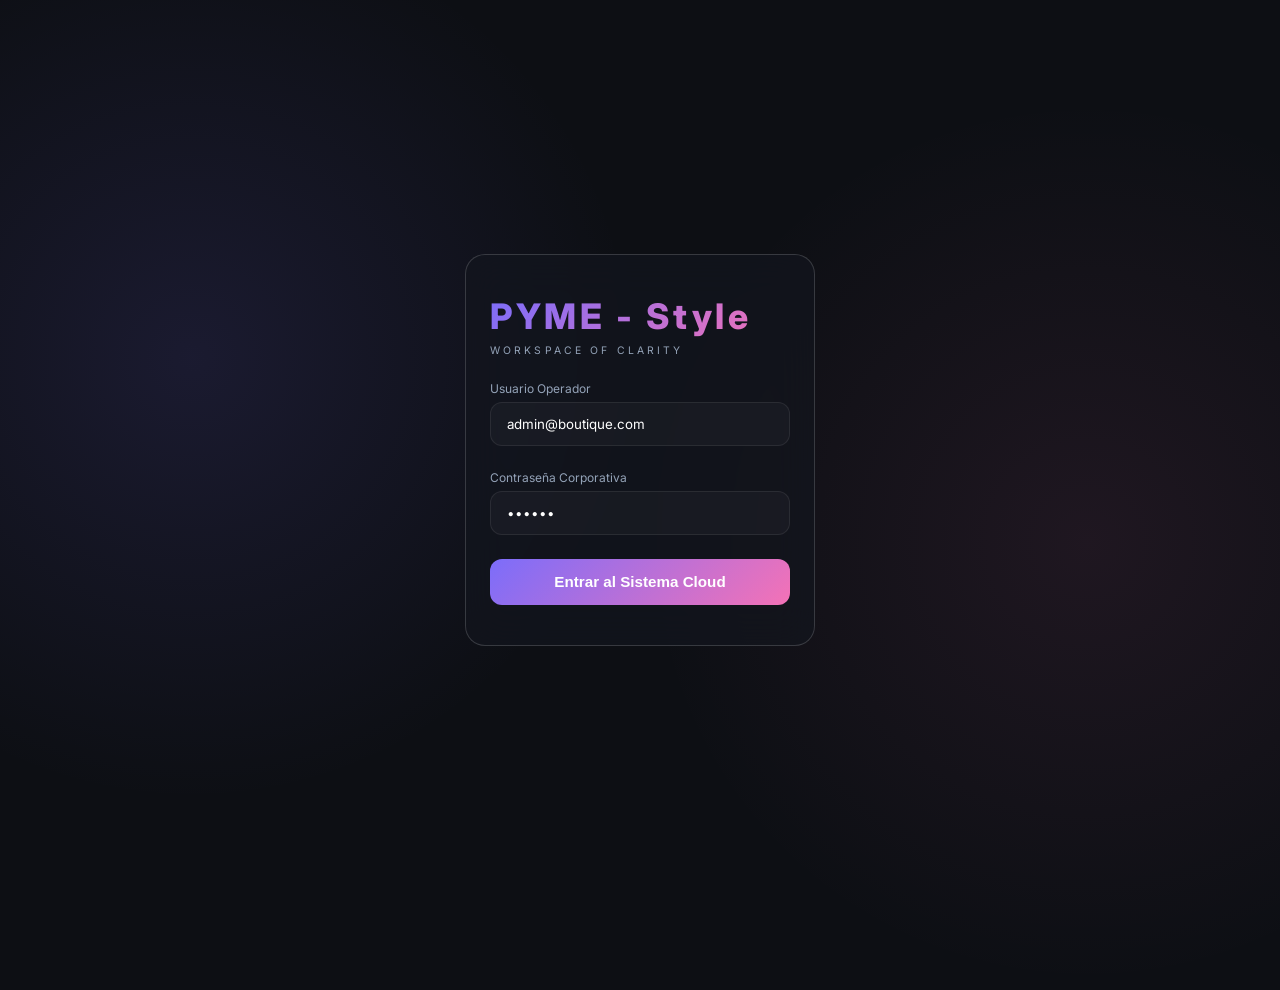
==== index.html @ 412031db "correción" ====
<!DOCTYPE html>
<html lang="es">
<head>
  <base href="./">
  <meta charset="UTF-8">
  <meta content="IE=Edge" http-equiv="X-UA-Compatible">
  <meta name="description" content="PYME OS — ERP Móvil de Gestión Completa">
  <meta name="viewport" content="width=device-width, initial-scale=1.0, maximum-scale=1.0, user-scalable=no">
  <meta name="mobile-web-app-capable" content="yes">
  <meta name="apple-mobile-web-app-capable" content="yes">
  <meta name="apple-mobile-web-app-status-bar-style" content="black-translucent">
  <meta name="apple-mobile-web-app-title" content="PYME OS">
  <meta name="theme-color" content="#0d0f14">
  <link rel="manifest" href="manifest.json">
  <link rel="stylesheet" href="styles.css">
  <title>PYME - Style</title>
</head>
<body>

  <section id="mod-auth" class="app-screen">
    <div class="auth-card">
      <div class="brand-header">
        <h1>PYME - Style</h1>
        <p class="brand-tagline">WORKSPACE OF CLARITY</p>
      </div>
      <form id="auth-form" onsubmit="manejarLogin(event)">
        <div class="form-group">
          <label>Usuario Operador</label>
          <input type="email" placeholder="admin@boutique.com" required value="admin@boutique.com">
        </div>
        <div class="form-group">
          <label>Contraseña Corporativa</label>
          <input type="password" placeholder="••••••••" required value="123456">
        </div>
        <button type="submit" class="btn-block" style="margin-top: 1.5rem;">Entrar al Sistema Cloud</button>
      </form>
    </div>
  </section>

  <section id="mod-ventas" class="app-screen hidden">
    <header class="screen-header">
      <h2>Punto de Venta</h2>
      <div class="btn-small">🛒 <span id="cart-count">0</span></div>
    </header>
    <div class="screen-content">
      <div class="products-list" id="ventas-container">
        </div>
    </div>
    <div class="checkout-bar">
      <button class="btn-block" onclick="procesarVenta()">Registrar Venta ($<span id="cart-total">0.00</span>)</button>
    </div>
  </section>

  <section id="mod-inventario" class="app-screen hidden">
    <header class="screen-header">
      <h2>Inventario Almacén</h2>
      <button class="btn-small" onclick="abrirModalAgregar()">+ Añadir Prenda</button>
    </header>
    <div class="screen-content">
      <div class="inventory-table-card">
        <table class="inventory-table">
          <thead>
            <tr>
              <th>Prenda</th>
              <th>Stock</th>
              <th>Precio</th>
            </tr>
          </thead>
          <tbody id="inventario-container">
            </tbody>
        </table>
      </div>
    </div>
  </section>

  <section id="mod-admin" class="app-screen hidden">
    <header class="screen-header">
      <h2>Panel y Analítica</h2>
    </header>
    <div class="screen-content">
      <div class="metrics-grid">
        <div class="metric-card">
          <span class="metric-label">Ingresos Brutos</span>
          <span class="metric-value" id="metric-ventas">$0.00</span>
        </div>
        <div class="metric-card">
          <span class="metric-label">U. Despachadas</span>
          <span class="metric-value" id="metric-unidades">0 u.</span>
        </div>
      </div>
      <div class="cloud-status-card">
        <div class="status-indicator"></div>
        <div>
          <span style="font-size: 0.85rem; font-weight:700; display:block;">Instancia Cloud Sincronizada</span>
          <span style="font-size: 0.7rem; color:var(--text-secondary)">Logs de auditoría activos</span>
        </div>
      </div>
    </div>
  </section>

  <nav id="app-nav" class="bottom-nav hidden">
    <button class="nav-item active" onclick="cambiarModulo('ventas', this)">
      <span class="nav-icon">🛍️</span>
      <span class="nav-text">Venta</span>
    </button>
    <button class="nav-item" onclick="cambiarModulo('inventario', this)">
      <span class="nav-icon">📦</span>
      <span class="nav-text">Stock</span>
    </button>
    <button class="nav-item" onclick="cambiarModulo('admin', this)">
      <span class="nav-icon">📊</span>
      <span class="nav-text">Panel</span>
    </button>
    <button class="nav-item" style="color: #f43f5e;" onclick="cerrarSesion()">
      <span class="nav-icon">🚪</span>
      <span class="nav-text">Salir</span>
    </button>
  </nav>

  <div id="modal-agregar" class="modal-overlay">
    <div class="modal-sheet">
      <div class="modal-handle"></div>
      <p class="modal-title">Registrar Nueva Mercancía</p>
      <div class="modal-field">
        <label>Nombre del artículo</label>
        <input type="text" id="m-nombre" placeholder="Ej. Chaqueta Denim Premium">
      </div>
      <div class="modal-field">
        <label>Precio de etiqueta ($)</label>
        <input type="number" id="m-precio" placeholder="0.00" min="0" step="0.01">
      </div>
      <div class="modal-field">
        <label>Unidades ingresadas</label>
        <input type="number" id="m-stock" placeholder="0" min="0">
      </div>
      <div class="modal-actions">
        <button class="btn-block" style="background: rgba(255,255,255,0.04); border: 1px solid var(--border);" onclick="cerrarModalAgregar()">Cancelar</button>
        <button class="btn-block" onclick="guardarNuevoProducto()">Cargar al ERP</button>
      </div>
    </div>
  </div>

  <script src="app.js"></script>
</body>
</html>
---- styles.css ----
@import url('https://fonts.googleapis.com/css2?family=Inter:wght@300;400;500;600;700;800&display=swap');

:root {
  --bg-base:       #0d0f14;
  --bg-surface:    #13161e;
  --bg-card:       rgba(255, 255, 255, 0.03);
  --bg-card-hover: rgba(255, 255, 255, 0.06);
  --border:        rgba(255, 255, 255, 0.08);
  --border-strong: rgba(255, 255, 255, 0.16);

  --accent-violet: #7c6dfa;
  --accent-rose:   #f472b6;
  --accent-teal:   #2dd4bf;

  --grad-primary: linear-gradient(135deg, #7c6dfa, #f472b6);

  --text-primary:   #ffffff;
  --text-secondary: #94a3b8;
  --text-muted:     #64748b;

  --radius-sm: 12px;
  --radius-md: 20px;
  --font: 'Inter', system-ui, -apple-system, sans-serif;
  --transition: all 0.25s cubic-bezier(0.4, 0, 0.2, 1);
}

*, *::before, *::after {
  box-sizing: border-box;
}

html, body {
  height: 100%;
  margin: 0;
  padding: 0;
  font-family: var(--font);
  background-color: var(--bg-base);
  color: var(--text-primary);
  overflow: hidden;
  -webkit-font-smoothing: antialiased;
}

/* Orbes de fondo decorativos para el ERP */
body::before {
  content: '';
  position: absolute;
  top: -10%; left: -20%; width: 70vw; height: 70vw;
  background: radial-gradient(circle, rgba(124, 109, 250, 0.12) 0%, transparent 70%);
  z-index: 0;
  pointer-events: none;
}
body::after {
  content: '';
  position: absolute;
  bottom: -10%; right: -20%; width: 70vw; height: 70vw;
  background: radial-gradient(circle, rgba(244, 114, 182, 0.08) 0%, transparent 70%);
  z-index: 0;
  pointer-events: none;
}

/* Estructura de Pantallas Móviles */
.app-screen {
  position: absolute;
  inset: 0;
  display: flex;
  flex-direction: column;
  padding: 1.5rem 1.25rem 95px 1.25rem;
  z-index: 1;
}

.app-screen.hidden {
  display: none !important;
}

.screen-header {
  display: flex;
  align-items: center;
  justify-content: space-between;
  padding-bottom: 1.25rem;
  border-bottom: 1px solid var(--border);
  margin-bottom: 1.25rem;
}

.screen-header h2 {
  margin: 0;
  font-size: 1.4rem;
  font-weight: 800;
  letter-spacing: -0.02em;
}

.screen-content {
  flex: 1;
  overflow-y: auto;
  -webkit-overflow-scrolling: touch;
}

/* Pantalla de Login */
#mod-auth {
  justify-content: center;
  align-items: center;
  padding: 2rem;
}

.auth-card {
  background: rgba(19, 22, 30, 0.7);
  backdrop-filter: blur(20px);
  -webkit-backdrop-filter: blur(20px);
  border: 1px solid var(--border-strong);
  padding: 2.5rem 1.5rem;
  border-radius: var(--radius-md);
  width: 100%;
  max-width: 350px;
}

.brand-header h1 {
  margin: 0;
  font-size: 2.2rem;
  font-weight: 800;
  letter-spacing: 0.1em;
  background: var(--grad-primary);
  -webkit-background-clip: text;
  -webkit-text-fill-color: transparent;
}

.brand-tagline {
  font-size: 0.65rem;
  letter-spacing: 0.3em;
  color: var(--text-secondary);
  margin-top: 0.4rem;
  text-transform: uppercase;
}

.form-group {
  margin-top: 1.5rem;
  text-align: left;
}

.form-group label {
  display: block;
  font-size: 0.75rem;
  color: var(--text-secondary);
  margin-bottom: 0.4rem;
}

.form-group input {
  width: 100%;
  padding: 0.8rem 1rem;
  background: var(--bg-card);
  border: 1px solid var(--border);
  border-radius: var(--radius-sm);
  color: white;
  font-family: var(--font);
}

.form-group input:focus {
  outline: none;
  border-color: var(--accent-violet);
}

/* Lista de Productos (Ventas) */
.products-list {
  display: flex;
  flex-direction: column;
  gap: 0.75rem;
}

.sale-item {
  background: var(--bg-card);
  border: 1px solid var(--border);
  border-radius: var(--radius-sm);
  padding: 1rem;
  display: flex;
  align-items: center;
  justify-content: space-between;
}

.item-meta {
  display: flex;
  align-items: center;
  gap: 0.8rem;
}

.item-icon { font-size: 1.8rem; }
.item-name { display: block; font-weight: 600; font-size: 0.95rem; }
.item-price { font-size: 0.85rem; color: var(--accent-teal); font-weight: 700; }

.counter-controls {
  display: flex;
  align-items: center;
  gap: 0.8rem;
}

.btn-counter {
  width: 32px;
  height: 32px;
  border-radius: 50%;
  border: 1px solid var(--border-strong);
  background: rgba(255,255,255,0.03);
  color: white;
  font-weight: bold;
  cursor: pointer;
}

.checkout-bar {
  position: absolute;
  bottom: 80px; left: 0; right: 0;
  padding: 1rem;
  background: rgba(13, 15, 20, 0.8);
  backdrop-filter: blur(15px);
  -webkit-backdrop-filter: blur(15px);
  border-top: 1px solid var(--border);
}

/* Tablas de Inventario */
.inventory-table-card {
  background: var(--bg-surface);
  border: 1px solid var(--border);
  border-radius: var(--radius-sm);
  overflow: hidden;
}

.inventory-table {
  width: 100%;
  border-collapse: collapse;
}

.inventory-table th, .inventory-table td {
  padding: 1rem;
  font-size: 0.85rem;
  text-align: left;
}

.inventory-table th {
  background: rgba(255,255,255,0.02);
  color: var(--text-secondary);
  border-bottom: 1px solid var(--border);
}

.inventory-table td {
  border-bottom: 1px solid rgba(255,255,255,0.04);
}

/* KPIS / Dashboard Admin */
.metrics-grid {
  display: grid;
  grid-template-columns: 1fr 1fr;
  gap: 1rem;
  margin-bottom: 1.5rem;
}

.metric-card {
  background: var(--bg-card);
  border: 1px solid var(--border);
  border-radius: var(--radius-sm);
  padding: 1.25rem 1rem;
}

.metric-label { font-size: 0.75rem; color: var(--text-secondary); font-weight: 500; }
.metric-value { font-size: 1.5rem; font-weight: 800; margin-top: 0.4rem; }

.cloud-status-card {
  background: rgba(45, 212, 191, 0.03);
  border: 1px solid rgba(45, 212, 191, 0.15);
  padding: 1rem;
  border-radius: var(--radius-sm);
  display: flex;
  align-items: center;
  gap: 0.75rem;
}

.status-indicator {
  width: 10px; height: 10px; background: var(--accent-teal); border-radius: 50%;
}

/* Barra de Menú Inferior Fija */
.bottom-nav {
  position: fixed;
  bottom: 0; left: 0; right: 0;
  height: 80px;
  background: rgba(19, 22, 30, 0.85);
  backdrop-filter: blur(25px);
  -webkit-backdrop-filter: blur(25px);
  border-top: 1px solid var(--border);
  display: flex;
  justify-content: space-around;
  align-items: center;
  padding-bottom: 12px;
  z-index: 100;
}

.bottom-nav.hidden { display: none !important; }

.nav-item {
  background: transparent;
  border: none;
  display: flex;
  flex-direction: column;
  align-items: center;
  color: var(--text-secondary);
  cursor: pointer;
}

.nav-item.active { color: var(--accent-violet); }
.nav-icon { font-size: 1.3rem; }
.nav-text { font-size: 0.65rem; font-weight: 600; margin-top: 0.2rem; }

/* Botones Base */
.btn-block {
  width: 100%;
  background: var(--grad-primary);
  color: white;
  padding: 0.9rem;
  border: none;
  border-radius: var(--radius-sm);
  font-weight: 600;
  font-size: 0.95rem;
  cursor: pointer;
}

.btn-small {
  background: rgba(255,255,255,0.06);
  border: 1px solid var(--border);
  color: white;
  padding: 0.4rem 0.8rem;
  border-radius: 20px;
  font-size: 0.75rem;
  font-weight: 600;
  cursor: pointer;
}

/* Modal Inteligente Cajón Inferior (Bottom Sheet) */
.modal-overlay {
  position: fixed;
  inset: 0;
  background: rgba(0,0,0,0.7);
  backdrop-filter: blur(5px);
  z-index: 1000;
  opacity: 0;
  visibility: hidden;
  transition: var(--transition);
}

.modal-overlay.open {
  opacity: 1;
  visibility: visible;
}

.modal-sheet {
  position: absolute;
  bottom: 0; left: 0; right: 0;
  background: var(--bg-surface);
  border-top: 1px solid var(--border-strong);
  border-top-left-radius: var(--radius-md);
  border-top-right-radius: var(--radius-md);
  padding: 2rem 1.5rem;
  transform: translateY(100%);
  transition: var(--transition);
}

.modal-overlay.open .modal-sheet {
  transform: translateY(0);
}

.modal-handle {
  width: 40px; height: 4px; background: var(--border-strong);
  border-radius: 2px; margin: 0 auto 1.5rem;
}

.modal-title { font-size: 1.1rem; font-weight: 700; margin-bottom: 1.25rem; color: white; }
.modal-field { margin-bottom: 1rem; text-align: left; }
.modal-field label { display: block; font-size: 0.75rem; color: var(--text-secondary); margin-bottom: 0.4rem; }
.modal-field input {
  width: 100%; padding: 0.8rem; background: var(--bg-card);
  border: 1px solid var(--border); border-radius: var(--radius-sm); color: white;
}
.modal-actions { display: flex; gap: 1rem; margin-top: 1.5rem; }
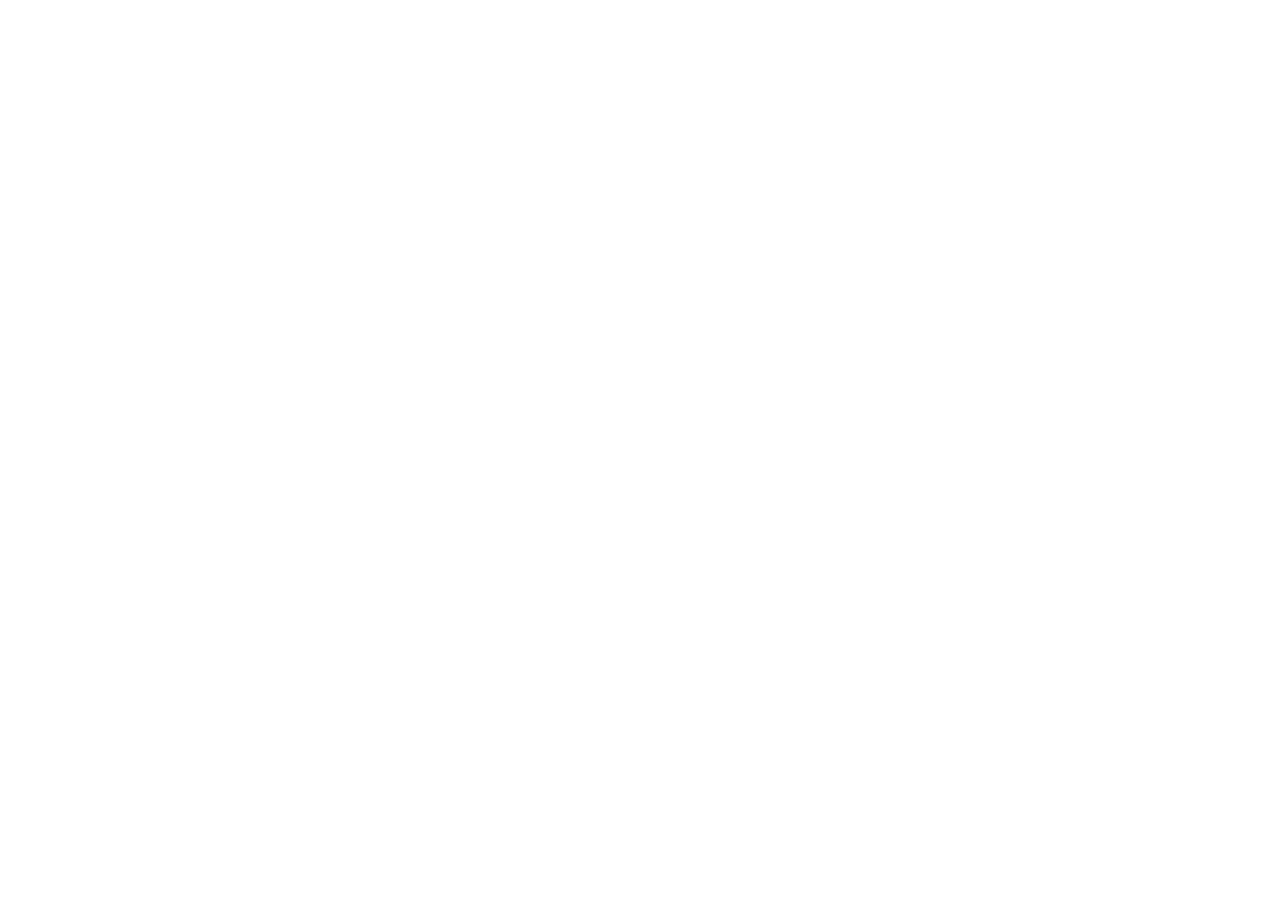
==== commit 6a14266b: "Merge pull request #28 from entrpie/gh-pages correciones" ====
--- a/index.html
+++ b/index.html
@@ -1,145 +1,46 @@
 <!DOCTYPE html>
-<html lang="es">
+<html>
 <head>
-  <base href="./">
+  <!--
+    If you are serving your web app in a path other than the root, change the
+    href value below to reflect the base path you are serving from.
+
+    The path provided below has to start and end with a slash "/" in order for
+    it to work correctly.
+
+    For more details:
+    * https://developer.mozilla.org/en-US/docs/Web/HTML/Element/base
+
+    This is a placeholder for base href that will be replaced by the value of
+    the `--base-href` argument provided to `flutter build`.
+  -->
+  <base href="/pwa-equipopyme-03/">
+
   <meta charset="UTF-8">
   <meta content="IE=Edge" http-equiv="X-UA-Compatible">
-  <meta name="description" content="PYME OS — ERP Móvil de Gestión Completa">
-  <meta name="viewport" content="width=device-width, initial-scale=1.0, maximum-scale=1.0, user-scalable=no">
+  <meta name="description" content="Lumière & Co. - Gestión de inventario, usuarios y ventas para PyME.">
+
+  <!-- iOS meta tags & icons -->
   <meta name="mobile-web-app-capable" content="yes">
-  <meta name="apple-mobile-web-app-capable" content="yes">
-  <meta name="apple-mobile-web-app-status-bar-style" content="black-translucent">
-  <meta name="apple-mobile-web-app-title" content="PYME OS">
-  <meta name="theme-color" content="#0d0f14">
+  <meta name="apple-mobile-web-app-status-bar-style" content="black">
+  <meta name="apple-mobile-web-app-title" content="Lumière & Co.">
+  <link rel="apple-touch-icon" href="icons/Icon-192.png">
+
+  <!-- Favicon -->
+  <link rel="icon" type="image/png" href="favicon.png"/>
+
+  <title>Lumière & Co. - PyME Sync</title>
   <link rel="manifest" href="manifest.json">
-  <link rel="stylesheet" href="styles.css">
-  <title>PYME - Style</title>
 </head>
 <body>
+  <!--
+    You can customize the "flutter_bootstrap.js" script.
+    This is useful to provide a custom configuration to the Flutter loader
+    or to give the user feedback during the initialization process.
 
-  <section id="mod-auth" class="app-screen">
-    <div class="auth-card">
-      <div class="brand-header">
-        <h1>PYME - Style</h1>
-        <p class="brand-tagline">WORKSPACE OF CLARITY</p>
-      </div>
-      <form id="auth-form" onsubmit="manejarLogin(event)">
-        <div class="form-group">
-          <label>Usuario Operador</label>
-          <input type="email" placeholder="admin@boutique.com" required value="admin@boutique.com">
-        </div>
-        <div class="form-group">
-          <label>Contraseña Corporativa</label>
-          <input type="password" placeholder="••••••••" required value="123456">
-        </div>
-        <button type="submit" class="btn-block" style="margin-top: 1.5rem;">Entrar al Sistema Cloud</button>
-      </form>
-    </div>
-  </section>
-
-  <section id="mod-ventas" class="app-screen hidden">
-    <header class="screen-header">
-      <h2>Punto de Venta</h2>
-      <div class="btn-small">🛒 <span id="cart-count">0</span></div>
-    </header>
-    <div class="screen-content">
-      <div class="products-list" id="ventas-container">
-        </div>
-    </div>
-    <div class="checkout-bar">
-      <button class="btn-block" onclick="procesarVenta()">Registrar Venta ($<span id="cart-total">0.00</span>)</button>
-    </div>
-  </section>
-
-  <section id="mod-inventario" class="app-screen hidden">
-    <header class="screen-header">
-      <h2>Inventario Almacén</h2>
-      <button class="btn-small" onclick="abrirModalAgregar()">+ Añadir Prenda</button>
-    </header>
-    <div class="screen-content">
-      <div class="inventory-table-card">
-        <table class="inventory-table">
-          <thead>
-            <tr>
-              <th>Prenda</th>
-              <th>Stock</th>
-              <th>Precio</th>
-            </tr>
-          </thead>
-          <tbody id="inventario-container">
-            </tbody>
-        </table>
-      </div>
-    </div>
-  </section>
-
-  <section id="mod-admin" class="app-screen hidden">
-    <header class="screen-header">
-      <h2>Panel y Analítica</h2>
-    </header>
-    <div class="screen-content">
-      <div class="metrics-grid">
-        <div class="metric-card">
-          <span class="metric-label">Ingresos Brutos</span>
-          <span class="metric-value" id="metric-ventas">$0.00</span>
-        </div>
-        <div class="metric-card">
-          <span class="metric-label">U. Despachadas</span>
-          <span class="metric-value" id="metric-unidades">0 u.</span>
-        </div>
-      </div>
-      <div class="cloud-status-card">
-        <div class="status-indicator"></div>
-        <div>
-          <span style="font-size: 0.85rem; font-weight:700; display:block;">Instancia Cloud Sincronizada</span>
-          <span style="font-size: 0.7rem; color:var(--text-secondary)">Logs de auditoría activos</span>
-        </div>
-      </div>
-    </div>
-  </section>
-
-  <nav id="app-nav" class="bottom-nav hidden">
-    <button class="nav-item active" onclick="cambiarModulo('ventas', this)">
-      <span class="nav-icon">🛍️</span>
-      <span class="nav-text">Venta</span>
-    </button>
-    <button class="nav-item" onclick="cambiarModulo('inventario', this)">
-      <span class="nav-icon">📦</span>
-      <span class="nav-text">Stock</span>
-    </button>
-    <button class="nav-item" onclick="cambiarModulo('admin', this)">
-      <span class="nav-icon">📊</span>
-      <span class="nav-text">Panel</span>
-    </button>
-    <button class="nav-item" style="color: #f43f5e;" onclick="cerrarSesion()">
-      <span class="nav-icon">🚪</span>
-      <span class="nav-text">Salir</span>
-    </button>
-  </nav>
-
-  <div id="modal-agregar" class="modal-overlay">
-    <div class="modal-sheet">
-      <div class="modal-handle"></div>
-      <p class="modal-title">Registrar Nueva Mercancía</p>
-      <div class="modal-field">
-        <label>Nombre del artículo</label>
-        <input type="text" id="m-nombre" placeholder="Ej. Chaqueta Denim Premium">
-      </div>
-      <div class="modal-field">
-        <label>Precio de etiqueta ($)</label>
-        <input type="number" id="m-precio" placeholder="0.00" min="0" step="0.01">
-      </div>
-      <div class="modal-field">
-        <label>Unidades ingresadas</label>
-        <input type="number" id="m-stock" placeholder="0" min="0">
-      </div>
-      <div class="modal-actions">
-        <button class="btn-block" style="background: rgba(255,255,255,0.04); border: 1px solid var(--border);" onclick="cerrarModalAgregar()">Cancelar</button>
-        <button class="btn-block" onclick="guardarNuevoProducto()">Cargar al ERP</button>
-      </div>
-    </div>
-  </div>
-
-  <script src="app.js"></script>
+    For more details:
+    * https://docs.flutter.dev/platform-integration/web/initialization
+  -->
+  <script src="flutter_bootstrap.js" async></script>
 </body>
-</html>+</html>
